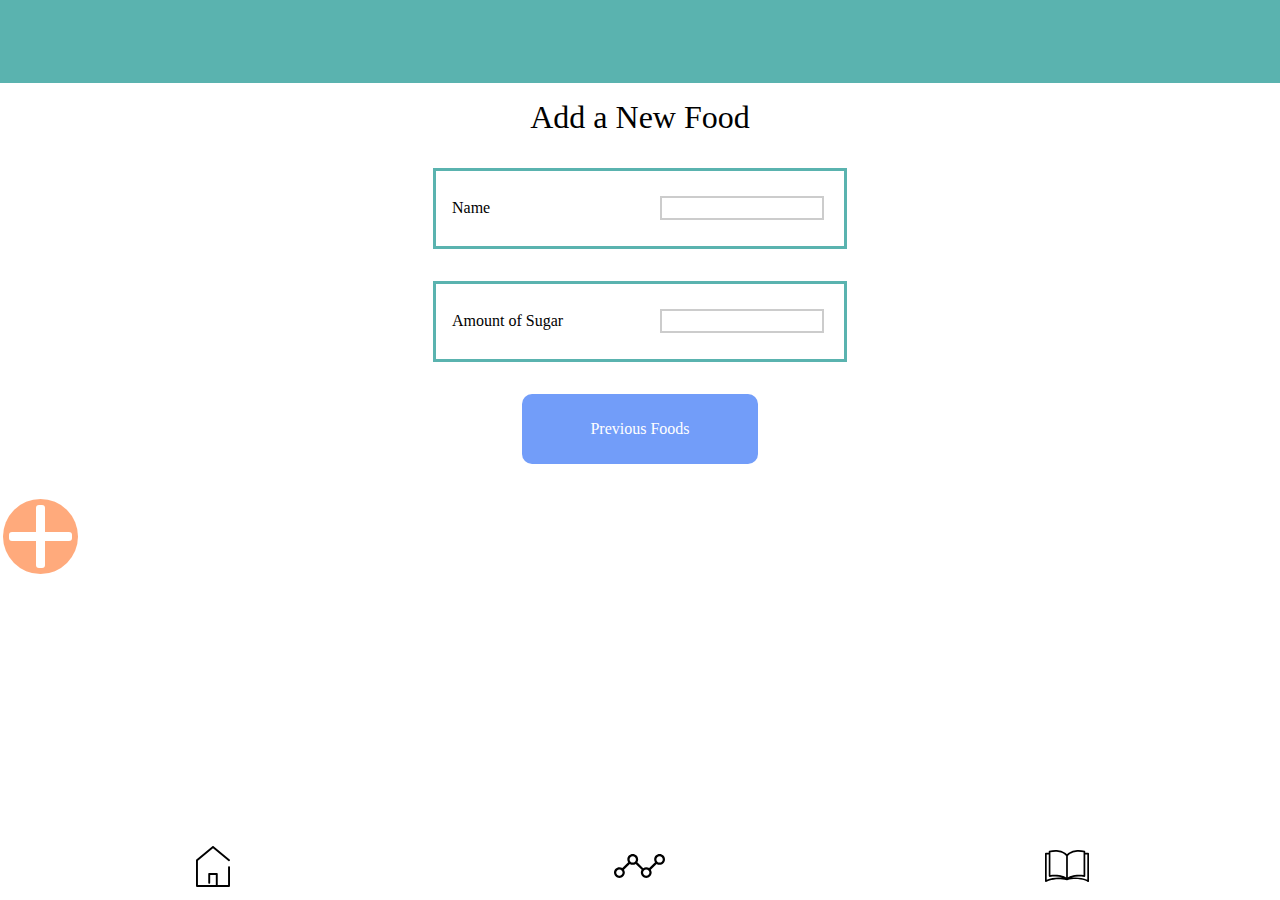
==== adding.html @ 7feb2a1d "UPDATE: 05.02.19" ====
<!DOCTYPE html>
<html lang="en">
    <head>
        <meta name="viewport" content="width=device-width, initial-scale=1"/>
        <link rel="stylesheet" type="text/css" href="outside/normalize.css">     
        <link rel="stylesheet" type="text/javascript" href="outside/modernizr.js">
        
        <link rel="stylesheet" type="text/css" href="stylesheets/stylesheet.css">
        
            
        <title>Adding</title>
    
    </head>
    
    <body>
        <div class="wrapper">
            <div class="bar bot1"></div>
            <h1 class="bot1">Add a New Food</h1>
                <div class="box bot2">
                    <div class="twogrid mid">
                        <label for="name">Name</label>
                        <input type="text" name="name" id="name">
                    </div>    
                </div>

                <div class="box bot2">
                    <div class="twogrid mid">
                        <label for="amount">Amount of Sugar</label>
                        <input type="text" name="amount" id="amount">
                    </div>    
                </div>

                <a href="previous.html" class="btnfood bot2">Previous Foods</a> 
<!--                <div class="addbtn bot6"></div>-->
                <!--<a href="#"><div id="addfood" class="addbtn bot6"></div></a>-->
                <a href="#"><div id="addfood" class="addbtn bot6"></div></a>
            
            
                <div class="nav threegrid">
                    <a href="today.html"><div class="home"></div></a>
                    <a href="chart.html"><div class="chart"></div></a>
                    <a href="resources.html"><div class="resources"></div></a>
                </div>
        </div>
        <script src="app.js"></script>
    </body>
---- stylesheets/stylesheet.css ----
/* line 1, ../sass/_grid.scss */
.twogrid {
  display: grid;
  align-items: center;
  grid-template-columns: 1fr 1fr;
}
@media screen and (max-width: 700px) {
  /* line 1, ../sass/_grid.scss */
  .twogrid {
    display: block;
  }
}

/* line 12, ../sass/_grid.scss */
.twocir {
  display: grid;
  align-items: center;
  grid-template-columns: 1fr 1fr;
}

/* line 19, ../sass/_grid.scss */
.threegrid {
  display: grid;
  align-items: center;
  grid-template-columns: 1fr 1fr 1fr;
}

/* line 4, ../sass/stylesheet.scss */
body {
  margin: 0;
}

/* line 8, ../sass/stylesheet.scss */
.wrapper {
  text-align: center;
  width: 100vw;
  height: 100vh;
}

/* line 16, ../sass/stylesheet.scss */
.long {
  width: 100vw;
  text-align: center;
  height: 100vh;
}

/* line 22, ../sass/stylesheet.scss */
.bar {
  background-color: #5AB3AF;
  height: 83px;
  display: block;
}

/* line 28, ../sass/stylesheet.scss */
h1 {
  margin: 0;
  font-family: "Helvetica Neue";
  font-size: 2em;
  font-weight: 500;
}

/* line 35, ../sass/stylesheet.scss */
p {
  font-family: "Helvetica Neue";
  font-size: 2em;
}

/* line 40, ../sass/stylesheet.scss */
.list {
  list-style: none;
  text-align: left;
  font-family: "Helvetica Neue";
}
/* line 44, ../sass/stylesheet.scss */
.list li {
  padding-bottom: 2em;
}
/* line 47, ../sass/stylesheet.scss */
.list a {
  color: #5AB3AF;
}

/*************
** Bottom Nav
*************/
/* line 56, ../sass/stylesheet.scss */
.nav {
  bottom: 0;
  position: fixed;
  overflow: hidden;
  height: 4.19em;
  width: inherit;
  background-color: #fff;
}
/* line 63, ../sass/stylesheet.scss */
.nav .home {
  background-image: url(../img/home.svg);
  background-position: center;
  background-repeat: no-repeat;
  vertical-align: middle;
  height: 2.56em;
}
/* line 70, ../sass/stylesheet.scss */
.nav .chart {
  background-image: url(../img/chart.svg);
  background-position: center;
  background-repeat: no-repeat;
  height: 1.5em;
}
/* line 76, ../sass/stylesheet.scss */
.nav .resources {
  background-image: url(../img/resources.svg);
  background-position: center;
  background-repeat: no-repeat;
  height: 2em;
}

/*************
** Today
*************/
/* line 89, ../sass/stylesheet.scss */
.pie {
  background-image: url(../img/pi.svg);
  background-position: center;
  background-repeat: no-repeat;
  height: 15em;
}

/* line 96, ../sass/stylesheet.scss */
.run {
  background-image: url(../img/running.svg);
  background-position: center;
  background-repeat: no-repeat;
  height: 8.25em;
}

/* line 103, ../sass/stylesheet.scss */
.scale {
  background-image: url(../img/scale.svg);
  background-position: center;
  background-repeat: no-repeat;
  height: 8.25em;
}

/*************
** Sign Up
*************/
/* line 114, ../sass/stylesheet.scss */
.inbox {
  padding-left: 1em;
  margin: 0 auto;
  margin-bottom: 2em;
  display: block;
  width: 263px;
  height: 68px;
  border: 3px solid #ACACAC;
}

/* line 124, ../sass/stylesheet.scss */
.link {
  display: block;
  margin: 0 auto;
  padding: 1em 0 4em 0;
  text-decoration: none;
  color: #5AB3AF;
}

/* line 132, ../sass/stylesheet.scss */
.lam {
  margin: 0 auto;
  margin-bottom: 2em;
  display: block;
  width: 286px;
  height: 76px;
  border: 3px solid #ACACAC;
}

/* line 141, ../sass/stylesheet.scss */
a {
  text-decoration: none;
  color: #000;
}

/* line 146, ../sass/stylesheet.scss */
.nesu {
  display: inline-block;
  margin: 0 auto;
  padding: 1.75em 7.5em;
  border: 3px solid #5AB3AF;
  border-radius: 10px;
  background-color: transparent;
  text-align: center;
}

/* line 156, ../sass/stylesheet.scss */
#rec {
  width: 70%;
  margin: 0 auto;
  text-align: left;
}

/**************
** Adding & Previous
**************/
/* line 166, ../sass/stylesheet.scss */
.box {
  margin: 0 auto;
  width: 408px;
  height: 75px;
  border: 3px solid #5AB3AF;
  font-family: "Helvetica Neue";
  font-weight: 500;
}
@media (max-width: 768px) {
  /* line 166, ../sass/stylesheet.scss */
  .box {
    width: 395px;
  }
}
@media screen and (max-width: 500px) {
  /* line 166, ../sass/stylesheet.scss */
  .box {
    width: 350px;
  }
}
/* line 179, ../sass/stylesheet.scss */
.box .mid {
  margin-top: 25px;
}
/* line 182, ../sass/stylesheet.scss */
.box label {
  padding-left: 1em;
  text-align: left;
}
@media (max-width: 700px) {
  /* line 182, ../sass/stylesheet.scss */
  .box label {
    padding-left: .5em;
  }
}
/* line 189, ../sass/stylesheet.scss */
.box input {
  text-align: right;
  width: 80%;
  margin: 0 auto;
  box-sizing: border-box;
  border: 2px solid #ccc;
  transition: border 0.3s;
}
@media (max-width: 700px) {
  /* line 189, ../sass/stylesheet.scss */
  .box input {
    width: 50%;
  }
}
/* line 199, ../sass/stylesheet.scss */
.box input:focus {
  border: 2px solid #555;
}
/* line 204, ../sass/stylesheet.scss */
.box .work {
  display: block;
  line-height: 75px;
  vertical-align: middle;
}

/* line 211, ../sass/stylesheet.scss */
.btnfood {
  display: inline-block;
  padding: 1.625em 4.25em;
  border-radius: 10px;
  background-color: #729DF9;
  color: #fff;
  font-family: "Helvetica Neue";
  font-weight: 500;
  font-size: 1em;
}

/* line 222, ../sass/stylesheet.scss */
.addbtn {
  background-image: url(../img/add.svg);
  background-position: center;
  background-repeat: no-repeat;
  height: 5em;
  width: 5em;
  border: none;
}

/*************
** Chart
*************/
/* line 235, ../sass/stylesheet.scss */
.intake {
  background-image: url(../img/intake.svg);
  background-position: center;
  background-repeat: no-repeat;
  height: 13.44em;
}

/* line 242, ../sass/stylesheet.scss */
.weight {
  background-image: url(../img/weight.svg);
  background-position: center;
  background-repeat: no-repeat;
  height: 13.44em;
}

/*************
** Single App
*************/
/* line 253, ../sass/stylesheet.scss */
#boxhold {
  margin: 0 auto;
}
/* line 255, ../sass/stylesheet.scss */
#boxhold ul {
  list-style-type: none;
  padding: 0;
}
/* line 258, ../sass/stylesheet.scss */
#boxhold ul li {
  margin: 0 auto;
  width: 408px;
  height: 75px;
  border: 3px solid #729DF9;
}
@media screen and (max-width: 500px) {
  /* line 258, ../sass/stylesheet.scss */
  #boxhold ul li {
    width: 350px;
  }
}
/* line 266, ../sass/stylesheet.scss */
#boxhold ul li h1 {
  font-family: "Helvetica Neue";
  font-weight: 500;
  font-size: 1em;
}
/* line 271, ../sass/stylesheet.scss */
#boxhold ul li p {
  font-family: "Helvetica Neue";
  font-weight: 500;
}
/* line 275, ../sass/stylesheet.scss */
#boxhold ul li .work {
  font-family: "Helvetica Neue";
  font-weight: 500;
  font-size: 1em;
}

/* line 284, ../sass/stylesheet.scss */
i {
  color: #fff;
  margin: 30px 0 30px 400px;
  position: relative;
  font-size: 2em;
}

/* line 291, ../sass/stylesheet.scss */
.work {
  font-family: "Helvetica Neue";
  font-weight: 500;
  font-size: 1em;
}

/*************
** Colors
*************/
/* line 301, ../sass/stylesheet.scss */
.prime-color {
  background-color: #5AB3AF;
}

/* line 305, ../sass/stylesheet.scss */
.second-color {
  border-color: #729DF9;
}

/* line 309, ../sass/stylesheet.scss */
.third-color {
  border-color: #FFAA7C;
}

/******************
** Padding & Margin
******************/
/* line 317, ../sass/stylesheet.scss */
.bot1 {
  margin-bottom: 1em;
}

/* line 320, ../sass/stylesheet.scss */
.bot2 {
  margin-bottom: 2em;
}

/* line 323, ../sass/stylesheet.scss */
.bot3 {
  margin-bottom: 3em;
}

/* line 326, ../sass/stylesheet.scss */
.bot4 {
  margin-bottom: 4em;
}

/* line 329, ../sass/stylesheet.scss */
.bot5 {
  margin-bottom: 5em;
}

/* line 332, ../sass/stylesheet.scss */
.bot6 {
  margin-bottom: 6em;
}
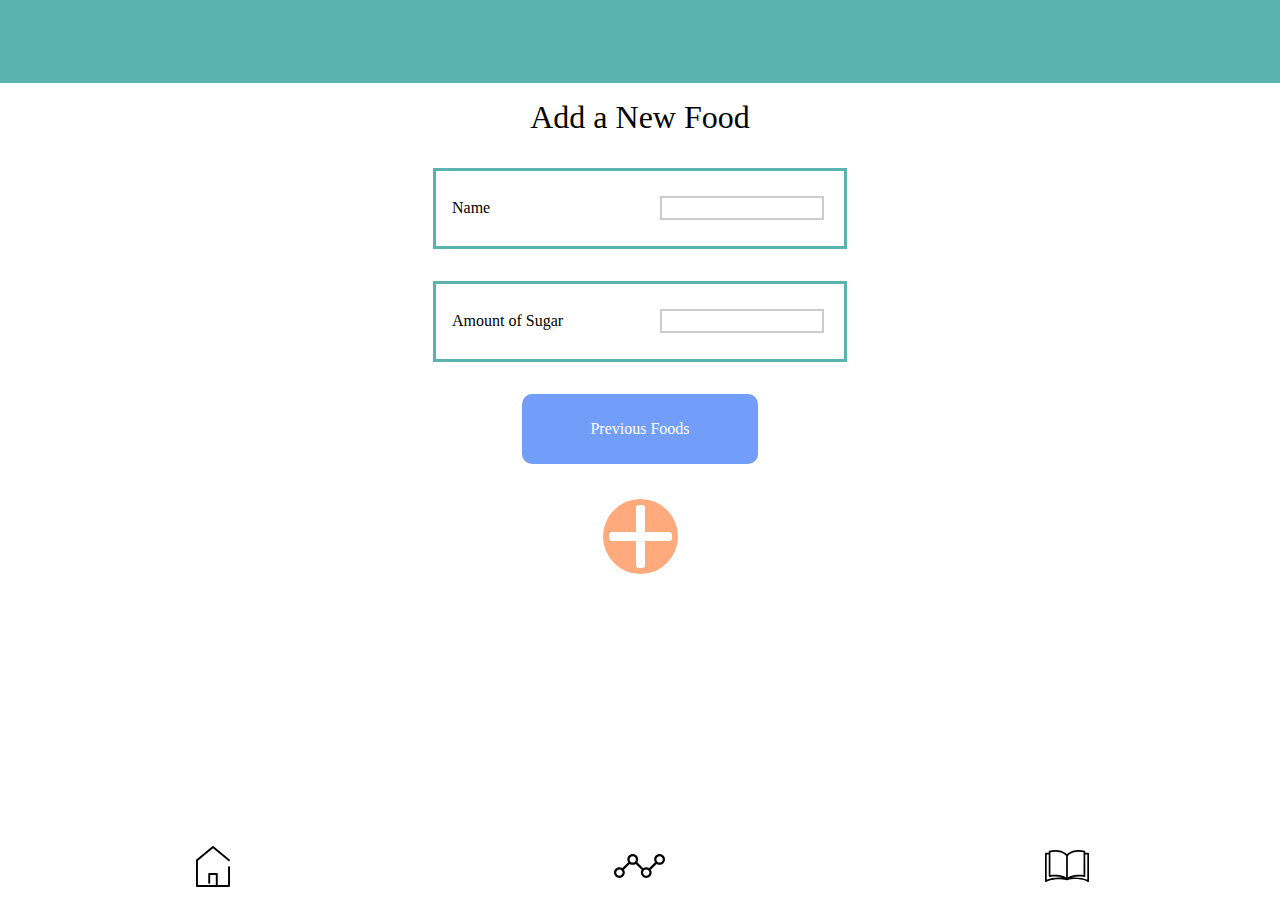
==== commit 2955671a: "UPDATE: 5.02 w/ display" ====
--- a/adding.html
+++ b/adding.html
@@ -30,9 +30,8 @@
                     </div>    
                 </div>
 
-                <a href="previous.html" class="btnfood bot2">Previous Foods</a> 
-<!--                <div class="addbtn bot6"></div>-->
-                <!--<a href="#"><div id="addfood" class="addbtn bot6"></div></a>-->
+                <a href="previous.html" class="btnfood bot2">Previous Foods</a>
+            
                 <a href="#"><div id="addfood" class="addbtn bot6"></div></a>
             
             
--- a/stylesheets/stylesheet.css
+++ b/stylesheets/stylesheet.css
@@ -35,6 +35,7 @@
   text-align: center;
   width: 100vw;
   height: 100vh;
+  display: block;
 }
 
 /* line 16, ../sass/stylesheet.scss */
@@ -281,6 +282,7 @@
   background-image: url(../img/add.svg);
   background-position: center;
   background-repeat: no-repeat;
+  margin: 0 auto;
   height: 5em;
   width: 5em;
   border: none;
@@ -289,7 +291,7 @@
 /*************
 ** Chart
 *************/
-/* line 235, ../sass/stylesheet.scss */
+/* line 236, ../sass/stylesheet.scss */
 .intake {
   background-image: url(../img/intake.svg);
   background-position: center;
@@ -297,7 +299,7 @@
   height: 13.44em;
 }
 
-/* line 242, ../sass/stylesheet.scss */
+/* line 243, ../sass/stylesheet.scss */
 .weight {
   background-image: url(../img/weight.svg);
   background-position: center;
@@ -308,16 +310,16 @@
 /*************
 ** Single App
 *************/
-/* line 253, ../sass/stylesheet.scss */
+/* line 254, ../sass/stylesheet.scss */
 #boxhold {
   margin: 0 auto;
 }
-/* line 255, ../sass/stylesheet.scss */
+/* line 256, ../sass/stylesheet.scss */
 #boxhold ul {
   list-style-type: none;
   padding: 0;
 }
-/* line 258, ../sass/stylesheet.scss */
+/* line 259, ../sass/stylesheet.scss */
 #boxhold ul li {
   margin: 0 auto;
   width: 408px;
@@ -325,30 +327,30 @@
   border: 3px solid #729DF9;
 }
 @media screen and (max-width: 500px) {
-  /* line 258, ../sass/stylesheet.scss */
+  /* line 259, ../sass/stylesheet.scss */
   #boxhold ul li {
     width: 350px;
   }
 }
-/* line 266, ../sass/stylesheet.scss */
+/* line 267, ../sass/stylesheet.scss */
 #boxhold ul li h1 {
   font-family: "Helvetica Neue";
   font-weight: 500;
   font-size: 1em;
 }
-/* line 271, ../sass/stylesheet.scss */
+/* line 272, ../sass/stylesheet.scss */
 #boxhold ul li p {
   font-family: "Helvetica Neue";
   font-weight: 500;
 }
-/* line 275, ../sass/stylesheet.scss */
+/* line 276, ../sass/stylesheet.scss */
 #boxhold ul li .work {
   font-family: "Helvetica Neue";
   font-weight: 500;
   font-size: 1em;
 }
 
-/* line 284, ../sass/stylesheet.scss */
+/* line 285, ../sass/stylesheet.scss */
 i {
   color: #fff;
   margin: 30px 0 30px 400px;
@@ -356,7 +358,7 @@
   font-size: 2em;
 }
 
-/* line 291, ../sass/stylesheet.scss */
+/* line 292, ../sass/stylesheet.scss */
 .work {
   font-family: "Helvetica Neue";
   font-weight: 500;
@@ -366,17 +368,17 @@
 /*************
 ** Colors
 *************/
-/* line 301, ../sass/stylesheet.scss */
+/* line 302, ../sass/stylesheet.scss */
 .prime-color {
   background-color: #5AB3AF;
 }
 
-/* line 305, ../sass/stylesheet.scss */
+/* line 306, ../sass/stylesheet.scss */
 .second-color {
   border-color: #729DF9;
 }
 
-/* line 309, ../sass/stylesheet.scss */
+/* line 310, ../sass/stylesheet.scss */
 .third-color {
   border-color: #FFAA7C;
 }
@@ -384,32 +386,32 @@
 /******************
 ** Padding & Margin
 ******************/
-/* line 317, ../sass/stylesheet.scss */
+/* line 318, ../sass/stylesheet.scss */
 .bot1 {
   margin-bottom: 1em;
 }
 
-/* line 320, ../sass/stylesheet.scss */
+/* line 321, ../sass/stylesheet.scss */
 .bot2 {
   margin-bottom: 2em;
 }
 
-/* line 323, ../sass/stylesheet.scss */
+/* line 324, ../sass/stylesheet.scss */
 .bot3 {
   margin-bottom: 3em;
 }
 
-/* line 326, ../sass/stylesheet.scss */
+/* line 327, ../sass/stylesheet.scss */
 .bot4 {
   margin-bottom: 4em;
 }
 
-/* line 329, ../sass/stylesheet.scss */
+/* line 330, ../sass/stylesheet.scss */
 .bot5 {
   margin-bottom: 5em;
 }
 
-/* line 332, ../sass/stylesheet.scss */
+/* line 333, ../sass/stylesheet.scss */
 .bot6 {
   margin-bottom: 6em;
 }
